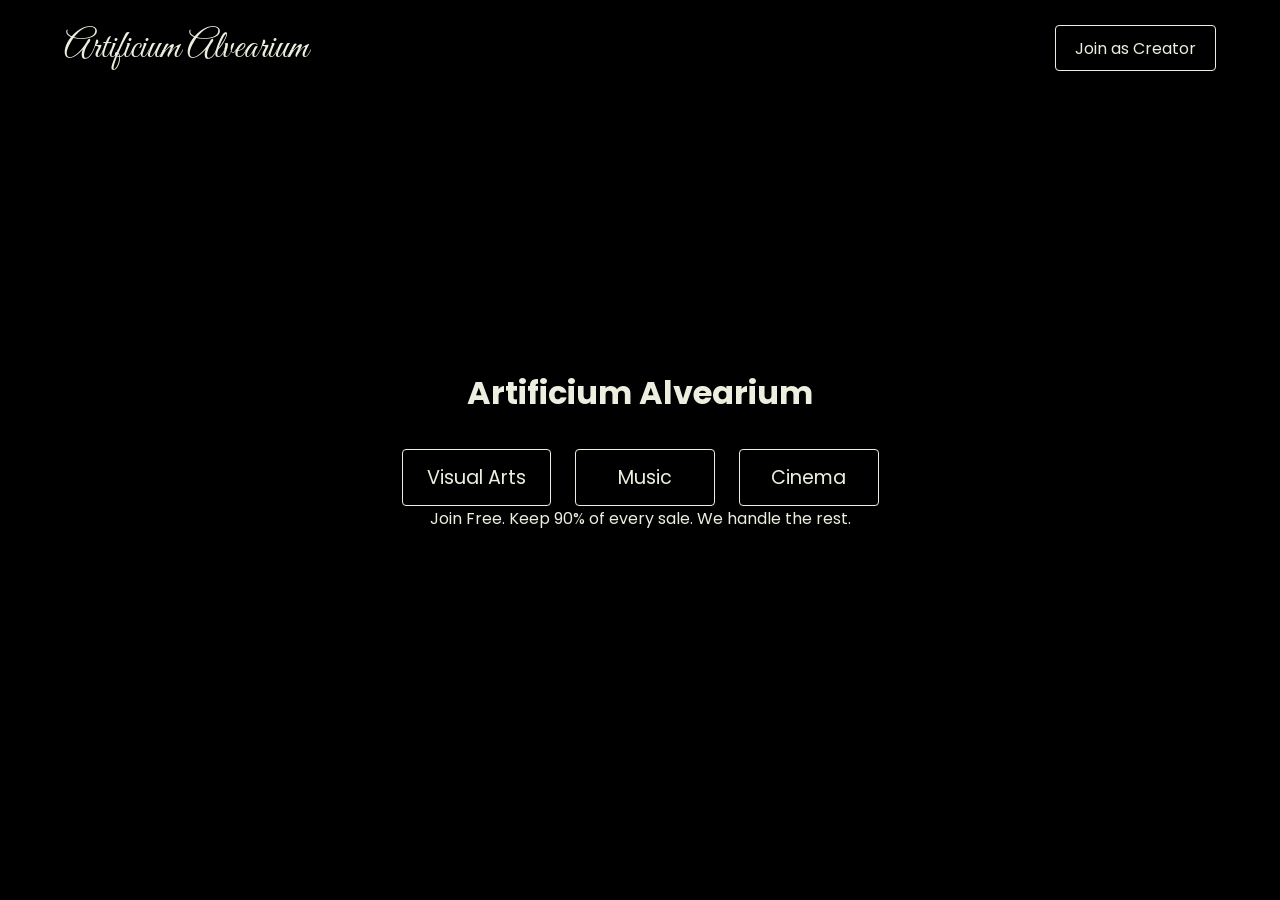
==== index.html @ 43b589f0 "Update index.html" ====
<!DOCTYPE html>
<html lang="en">
<head>
  <meta charset="UTF-8" />
  <meta name="viewport" content="width=device-width, initial-scale=1.0"/>
  <title>ArtHive – Support Independent Artists</title>
  <link rel="stylesheet" href="style.css" />
<link href="https://fonts.googleapis.com/css2?family=Great+Vibes&family=Poppins:wght@400;500;600;700&display=swap" rel="stylesheet">
</head>
<body>
<body>
  <!-- Header -->
  <header>
    <div class="logo">Artificium Alvearium</div>
    <a href="https://tally.so/r/mBy9N4" class="join-btn">Join as Creator</a>
  </header>

  <!-- Hero Content -->
  <main class="hero">
    <!-- Main Title -->
    <h1 class="main-title">Artificium Alvearium</h1>

    <!-- Category Buttons -->
    <div class="category-buttons">
      <a href="#visual" class="category-btn">Visual Arts</a>
      <a href="#music" class="category-btn">Music</a>
      <a href="#cinema" class="category-btn">Cinema</a>
    </div>

    <!-- Post-Animation Text -->
    <p class="tagline" id="tagline">
      Join Free. Keep 90% of every sale. We handle the rest.
    </p>
  </main>

  <!-- Animated "more than a billion" -->
  <div class="billion">more than a billion</div>

  <script src="script.js"></script>
</body>
</body>
</html>
---- style.css ----
/* Reset & Dark Background */
* {
  margin: 0;
  padding: 0;
  box-sizing: border-box;
}

body {
  background: #000;
  color: #ECEEDF;
  font-family: 'Poppins', sans-serif;
  min-height: 100vh;
  overflow-x: hidden;
  position: relative;
}

/* Header with Logo & Button */
header {
  position: fixed;
  top: 0;
  left: 0;
  width: 100%;
  padding: 1.5rem 5%;
  display: flex;
  justify-content: space-between;
  align-items: center;
  z-index: 100;
  background: transparent;
}

.logo {
  font-family: 'Great Vibes', cursive;
  font-size: 2.4rem;
  color: #ECEEDF;
  text-decoration: none;
}

.join-btn {
  background: none;
  color: #ECEEDF;
  border: 1px solid #ECEEDF;
  padding: 0.6rem 1.2rem;
  font-size: 1rem;
  cursor: pointer;
  transition: 0.3s;
  text-decoration: none;
  border-radius: 4px;
}

.join-btn:hover {
  background: rgba(236, 237, 223, 0.1);
}

/* Hero Section – Full Screen Black */
.hero {
  min-height: 100vh;
  display: flex;
  flex-direction: column;
  justify-content: center;
  align-items: center;
  text-align: center;
  padding: 2rem;
  position: relative;
}

/* Category Buttons */
.category-buttons {
  display: flex;
  gap: 1.5rem;
  margin-top: 2rem;
}

.category-btn {
  background: none;
  color: #ECEEDF;
  border: 1px solid #ECEEDF;
  padding: 0.8rem 1.5rem;
  font-size: 1.2rem;
  cursor: pointer;
  transition: 0.3s;
  text-decoration: none;
  border-radius: 4px;
  min-width: 140px;
}

.category-btn:hover {
  background: rgba(236, 237, 223, 0.1);
  transform: translateY(-2px);
}

/* Animated "more than a billion" */
.billion {
  position: fixed;
  bottom: 1rem;
  right: 100%;
  font-family: 'Brush Script MT', cursive;
  font-size: 1.5rem;
  color: #ECEEDF;
  white-space: nowrap;
  animation: slideLeft 60s linear infinite;
  z-index: 200;
}

@keyframes slideLeft {
  0% {
    right: 100%;
    opacity: 0;
  }
  5% {
    opacity: 1;
  }
  95% {
    opacity: 1;
  }
  100% {
    left: 100%;
    opacity: 0;
  }
}

/* Google Fonts */
@import url('https://fonts.googleapis.com/css2?family=Poppins:wght@400;500;600;700&display=swap');
/* Note: "Gothic Los Angeles" is not on Google Fonts — we'll load it manually */
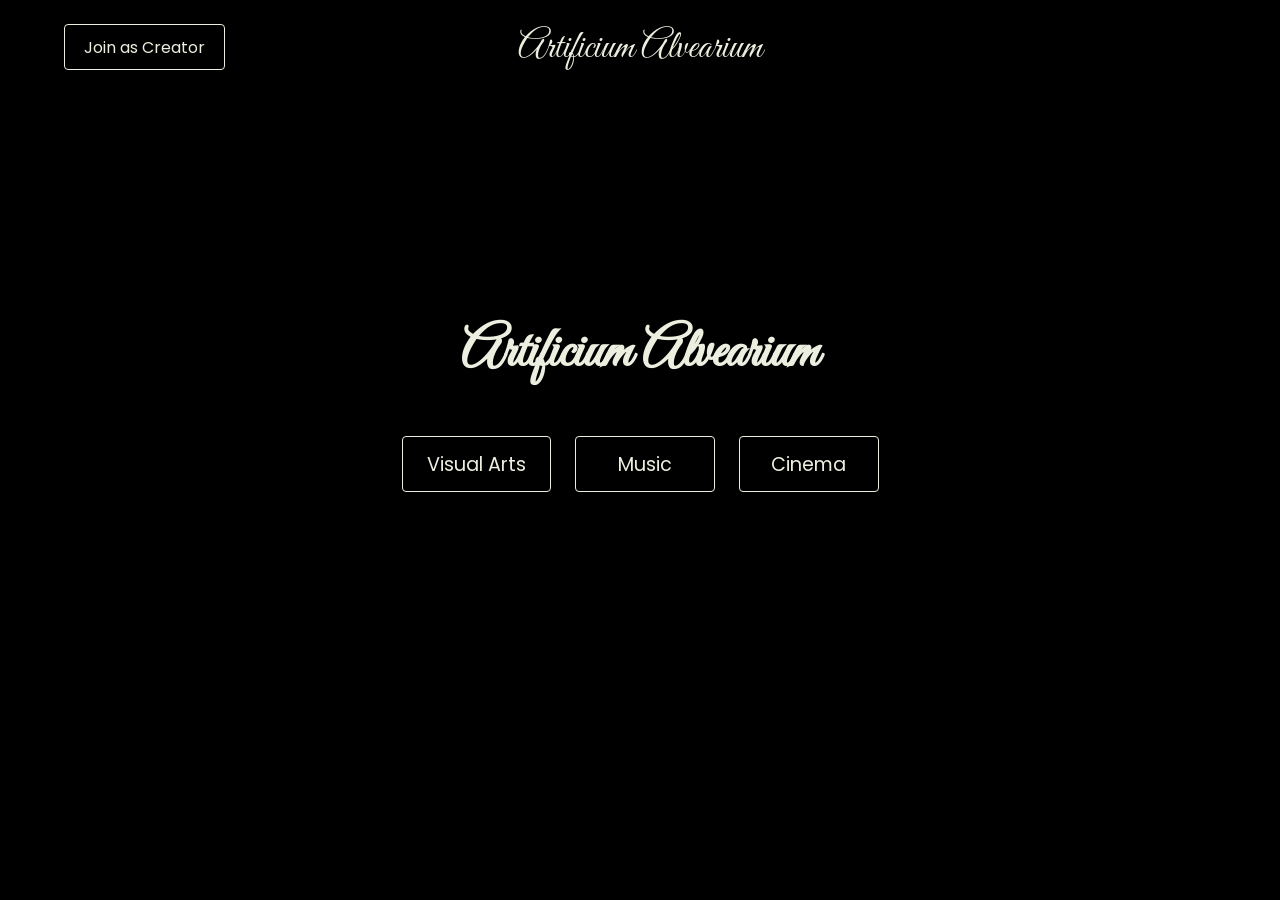
==== commit ecc5cd32: "Update index.html" ====
--- a/index.html
+++ b/index.html
@@ -3,11 +3,10 @@
 <head>
   <meta charset="UTF-8" />
   <meta name="viewport" content="width=device-width, initial-scale=1.0"/>
-  <title>ArtHive – Support Independent Artists</title>
+  <title>Artificium Alvearium</title>
   <link rel="stylesheet" href="style.css" />
-<link href="https://fonts.googleapis.com/css2?family=Great+Vibes&family=Poppins:wght@400;500;600;700&display=swap" rel="stylesheet">
+  <link href="https://fonts.googleapis.com/css2?family=Great+Vibes&family=Poppins:wght@400;500;600;700&display=swap" rel="stylesheet">
 </head>
-<body>
 <body>
   <!-- Header -->
   <header>
@@ -22,7 +21,7 @@
 
     <!-- Category Buttons -->
     <div class="category-buttons">
-      <a href="#visual" class="category-btn">Visual Arts</a>
+      <a href="gallery.html" class="category-btn">Visual Arts</a>
       <a href="#music" class="category-btn">Music</a>
       <a href="#cinema" class="category-btn">Cinema</a>
     </div>
@@ -38,7 +37,4 @@
 
   <script src="script.js"></script>
 </body>
-</body>
 </html>
-
-
--- a/style.css
+++ b/style.css
@@ -1,3 +1,6 @@
+/* Google Fonts - Must be at top */
+@import url('https://fonts.googleapis.com/css2?family=Great+Vibes&family=Poppins:wght@400;500;600;700&display=swap');
+
 /* Reset & Dark Background */
 * {
   margin: 0;
@@ -28,11 +31,16 @@
   background: transparent;
 }
 
+/* Logo - Centered at Top */
 .logo {
   font-family: 'Great Vibes', cursive;
   font-size: 2.4rem;
   color: #ECEEDF;
   text-decoration: none;
+  position: absolute;
+  left: 50%;
+  transform: translateX(-50%);
+  top: 1.5rem;
 }
 
 .join-btn {
@@ -63,11 +71,27 @@
   position: relative;
 }
 
+/* Main Title Animation */
+.main-title {
+  font-family: 'Great Vibes', cursive;
+  font-size: 3.5rem;
+  color: #ECEEDF;
+  margin-bottom: 3rem;
+  opacity: 0;
+  animation: fadeIn 2s forwards 0.5s;
+}
+
+@keyframes fadeIn {
+  to {
+    opacity: 1;
+  }
+}
+
 /* Category Buttons */
 .category-buttons {
   display: flex;
   gap: 1.5rem;
-  margin-top: 2rem;
+  margin-bottom: 3rem;
 }
 
 .category-btn {
@@ -86,6 +110,17 @@
 .category-btn:hover {
   background: rgba(236, 237, 223, 0.1);
   transform: translateY(-2px);
+}
+
+/* Post-Animation Tagline */
+.tagline {
+  font-size: 1.1rem;
+  color: #ECEEDF;
+  opacity: 0;
+  text-align: center;
+  max-width: 600px;
+  margin-top: 1rem;
+  transition: opacity 1s ease-in-out;
 }
 
 /* Animated "more than a billion" */
@@ -117,8 +152,3 @@
     opacity: 0;
   }
 }
-
-/* Google Fonts */
-@import url('https://fonts.googleapis.com/css2?family=Poppins:wght@400;500;600;700&display=swap');
-/* Note: "Gothic Los Angeles" is not on Google Fonts — we'll load it manually */
-
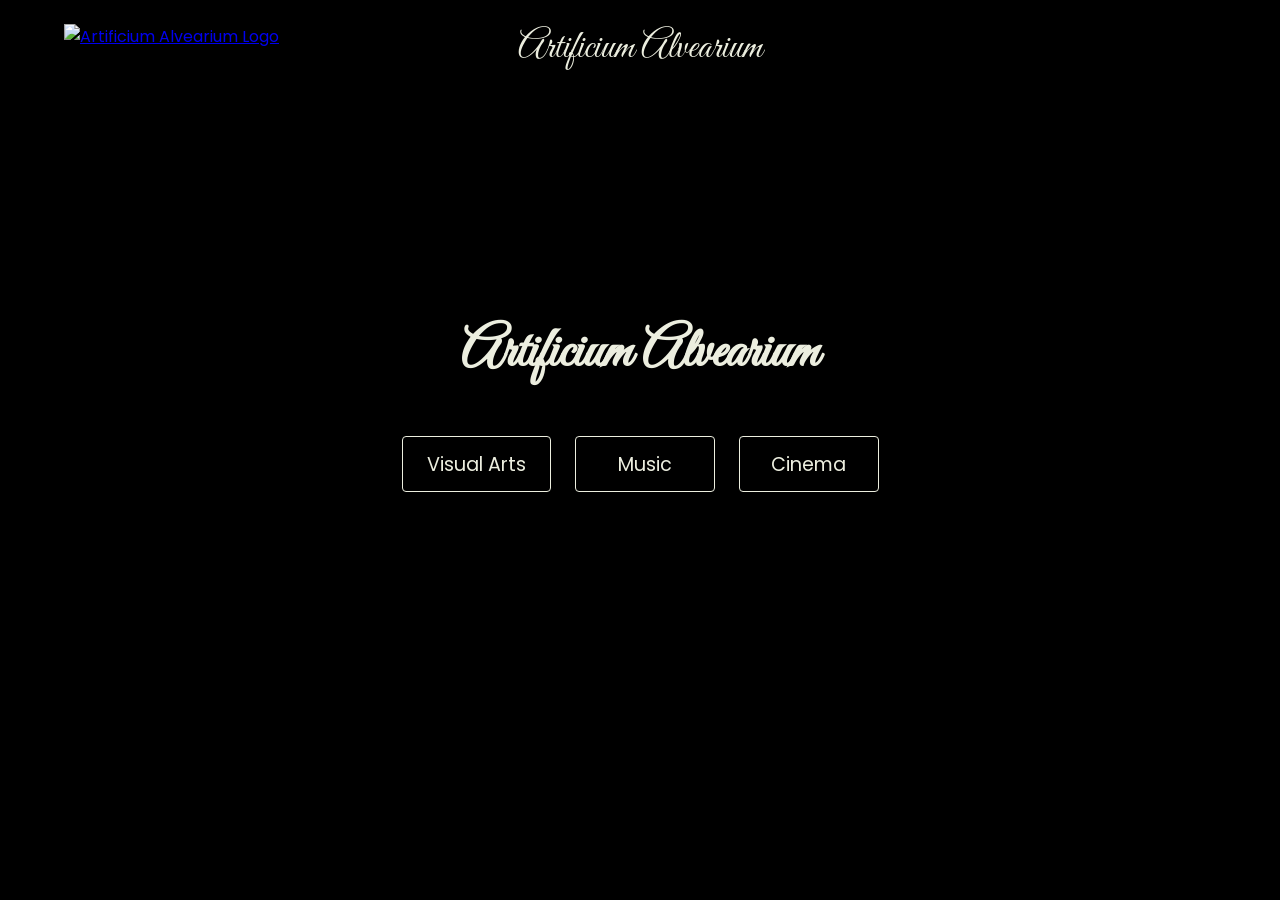
==== commit ed6f7666: "Update index.html" ====
--- a/index.html
+++ b/index.html
@@ -11,7 +11,9 @@
   <!-- Header -->
   <header>
     <div class="logo">Artificium Alvearium</div>
-    <a href="https://tally.so/r/mBy9N4" class="join-btn">Join as Creator</a>
+   <a href="https://tally.so/r/mBy9N4" class="logo-link">
+  <img src="logo.png" alt="Artificium Alvearium Logo" class="logo-img" />
+</a>
   </header>
 
   <!-- Hero Content -->
@@ -38,3 +40,4 @@
   <script src="script.js"></script>
 </body>
 </html>
+
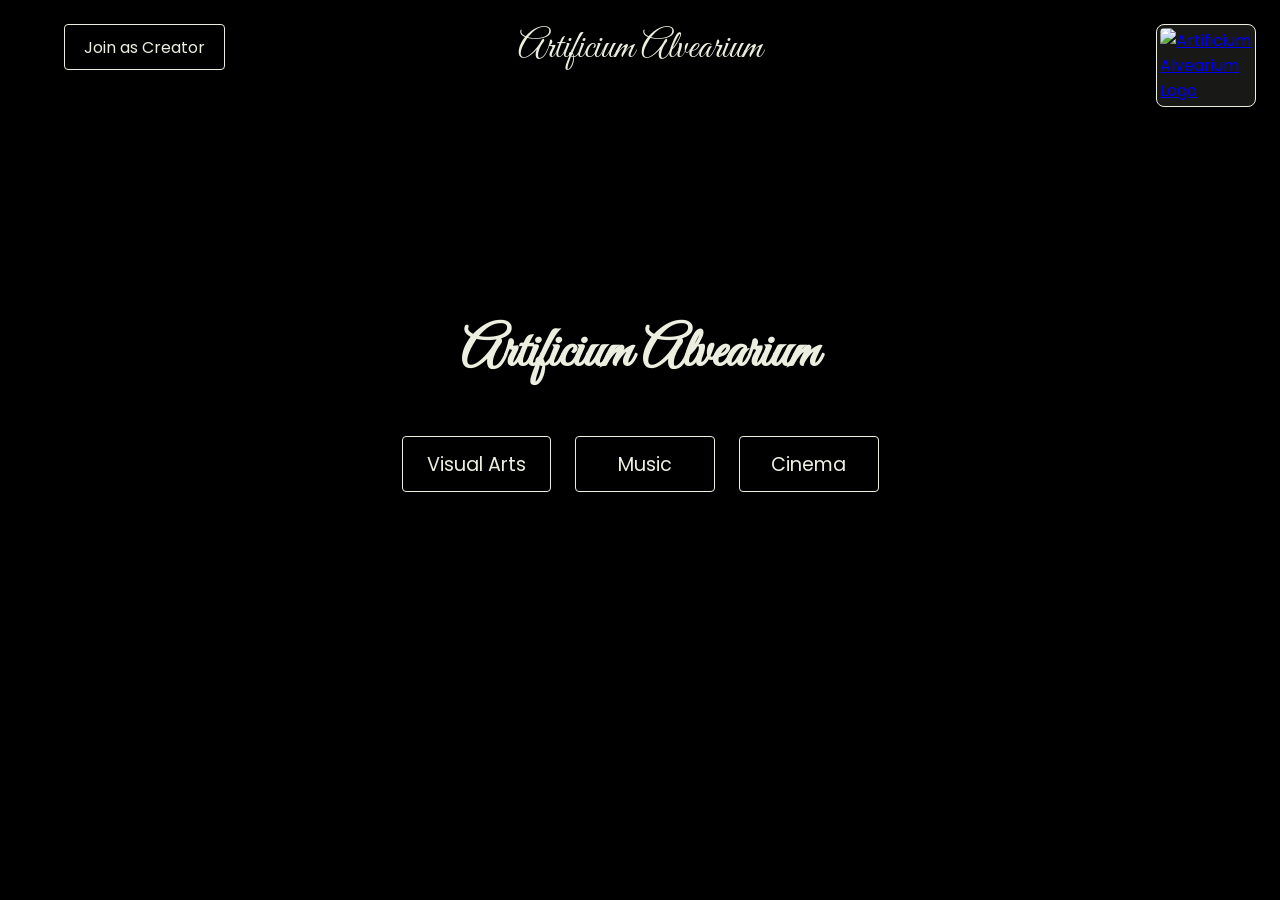
==== commit 2a049c4c: "Update index.html" ====
--- a/index.html
+++ b/index.html
@@ -11,9 +11,14 @@
   <!-- Header -->
   <header>
     <div class="logo">Artificium Alvearium</div>
-   <a href="https://tally.so/r/mBy9N4" class="logo-link">
-  <img src="logo.png" alt="Artificium Alvearium Logo" class="logo-img" />
-</a>
+
+    <!-- Join as Creator Button -->
+    <a href="https://tally.so/r/mBy9N4" class="join-btn">Join as Creator</a>
+
+    <!-- Logo Image -->
+    <a href="https://tally.so/r/mBy9N4" class="logo-link">
+      <img src="logo.png" alt="Artificium Alvearium Logo" class="logo-img" />
+    </a>
   </header>
 
   <!-- Hero Content -->
@@ -40,4 +45,3 @@
   <script src="script.js"></script>
 </body>
 </html>
-
--- a/style.css
+++ b/style.css
@@ -152,3 +152,26 @@
     opacity: 0;
   }
 }
+/* Logo in Top Right */
+.logo-link {
+  position: absolute;
+  top: 1.5rem;
+  right: 1.5rem;
+  display: block;
+  width: 100px;
+  height: auto;
+  transition: transform 0.3s ease;
+}
+
+.logo-img {
+  width: 100%;
+  height: auto;
+  border: 1px solid #ECEEDF;
+  border-radius: 8px;
+  background: rgba(236, 237, 223, 0.1);
+  padding: 0.2rem;
+}
+
+.logo-link:hover {
+  transform: scale(1.05);
+}
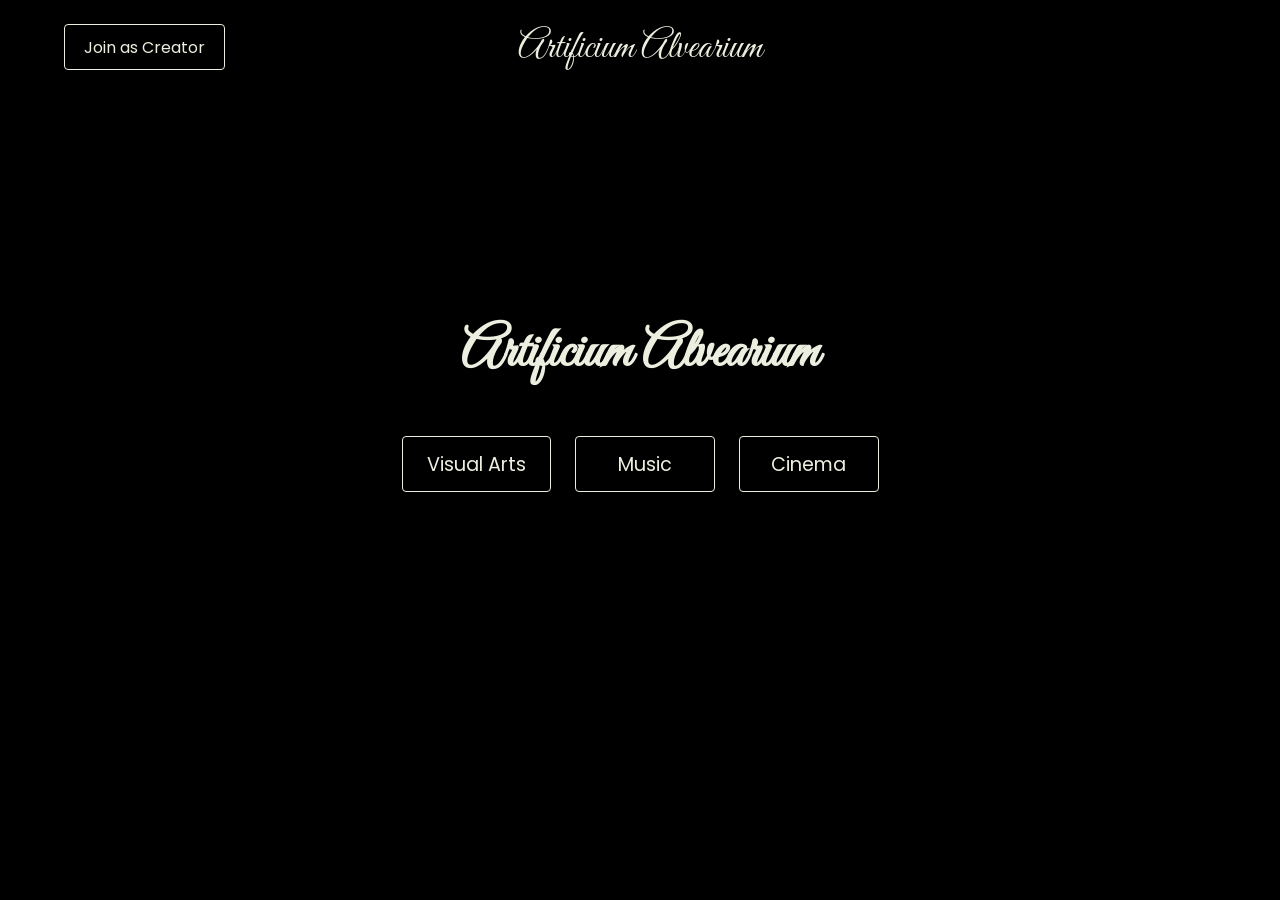
==== commit 3d77e872: "Update index.html" ====
--- a/index.html
+++ b/index.html
@@ -11,14 +11,7 @@
   <!-- Header -->
   <header>
     <div class="logo">Artificium Alvearium</div>
-
-    <!-- Join as Creator Button -->
     <a href="https://tally.so/r/mBy9N4" class="join-btn">Join as Creator</a>
-
-    <!-- Logo Image -->
-    <a href="https://tally.so/r/mBy9N4" class="logo-link">
-      <img src="logo.png" alt="Artificium Alvearium Logo" class="logo-img" />
-    </a>
   </header>
 
   <!-- Hero Content -->
--- a/style.css
+++ b/style.css
@@ -17,7 +17,7 @@
   position: relative;
 }
 
-/* Header with Logo & Button */
+/* Header */
 header {
   position: fixed;
   top: 0;
@@ -43,6 +43,7 @@
   top: 1.5rem;
 }
 
+/* Join as Creator Button */
 .join-btn {
   background: none;
   color: #ECEEDF;
@@ -59,7 +60,7 @@
   background: rgba(236, 237, 223, 0.1);
 }
 
-/* Hero Section – Full Screen Black */
+/* Hero Section */
 .hero {
   min-height: 100vh;
   display: flex;
@@ -152,7 +153,8 @@
     opacity: 0;
   }
 }
-/* Logo in Top Right */
+
+/* Logo in Top Right Corner */
 .logo-link {
   position: absolute;
   top: 1.5rem;
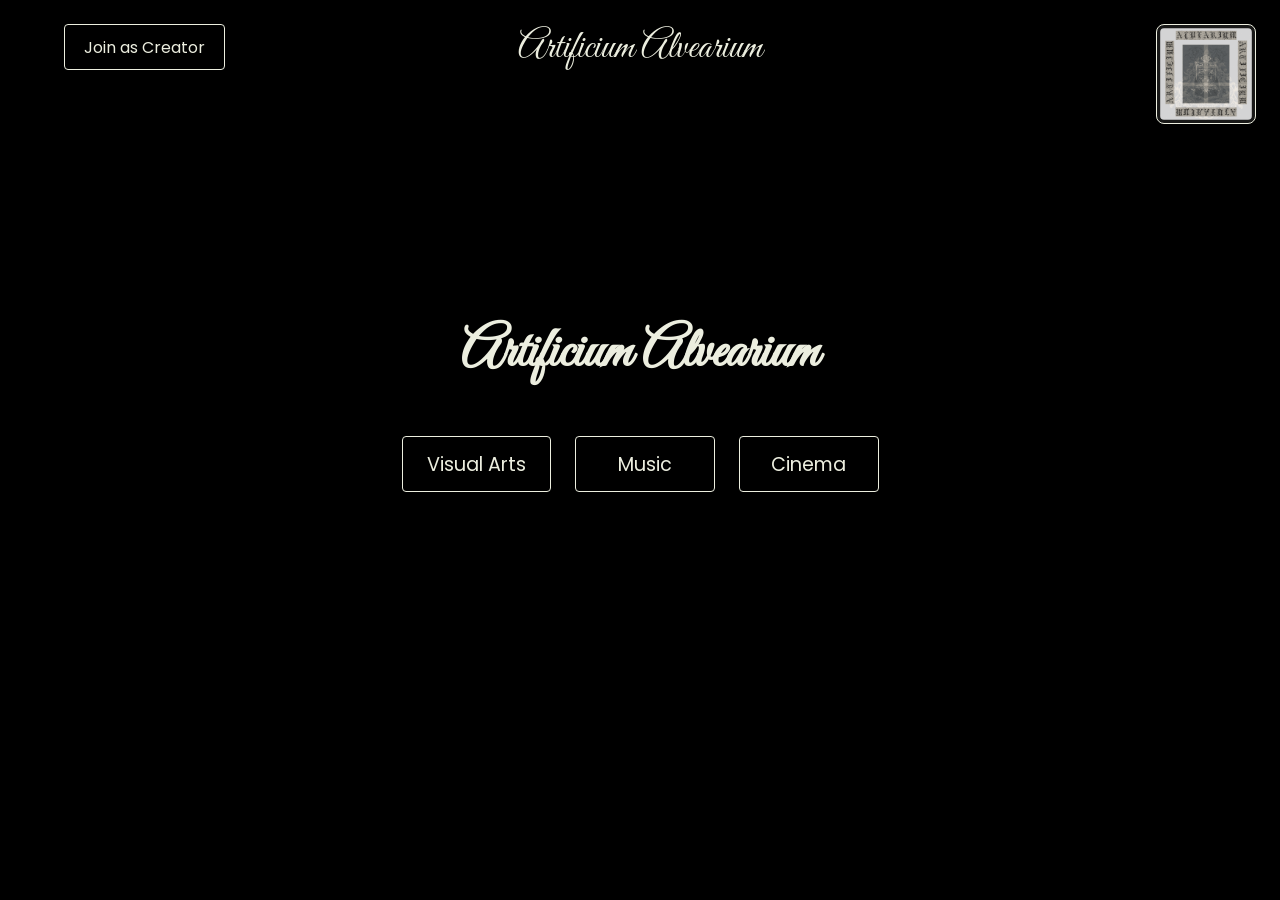
==== commit 325646cf: "Update index.html" ====
--- a/index.html
+++ b/index.html
@@ -12,6 +12,9 @@
   <header>
     <div class="logo">Artificium Alvearium</div>
     <a href="https://tally.so/r/mBy9N4" class="join-btn">Join as Creator</a>
+    <a href="https://tally.so/r/mBy9N4" class="logo-link">
+      <img src="logo.png" alt="Artificium Alvearium Logo" class="logo-img" />
+    </a>
   </header>
 
   <!-- Hero Content -->
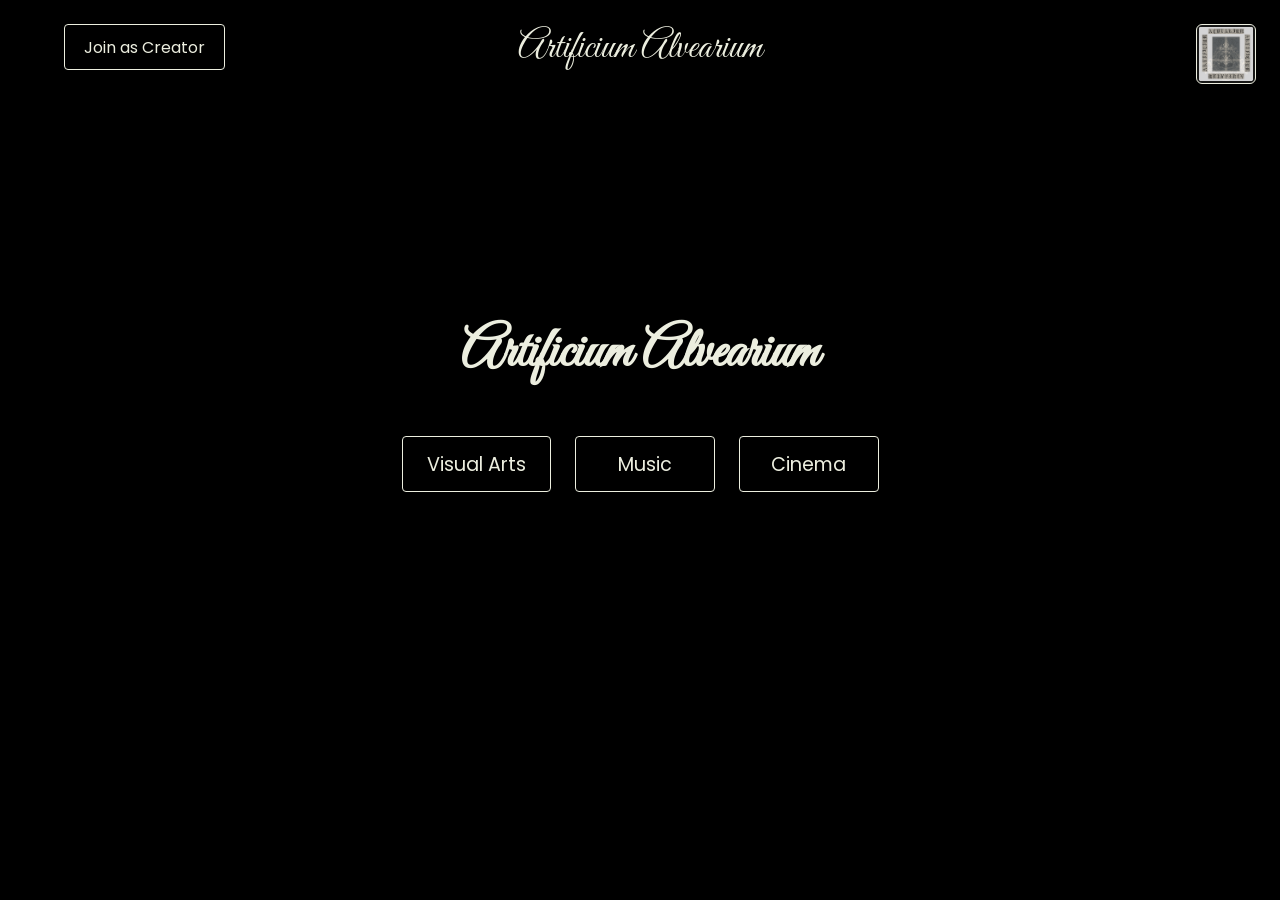
==== commit 12e7bfbc: "Update index.html" ====
--- a/index.html
+++ b/index.html
@@ -26,7 +26,7 @@
     <div class="category-buttons">
       <a href="gallery.html" class="category-btn">Visual Arts</a>
       <a href="#music" class="category-btn">Music</a>
-      <a href="#cinema" class="category-btn">Cinema</a>
+      <a href="cinema.html" class="category-btn">Cinema</a>
     </div>
 
     <!-- Post-Animation Text -->
@@ -41,3 +41,4 @@
   <script src="script.js"></script>
 </body>
 </html>
+
--- a/style.css
+++ b/style.css
@@ -159,21 +159,22 @@
   position: absolute;
   top: 1.5rem;
   right: 1.5rem;
-  display: block;
-  width: 100px;
+  width: 60px;
   height: auto;
   transition: transform 0.3s ease;
+  z-index: 90;
 }
 
 .logo-img {
   width: 100%;
   height: auto;
   border: 1px solid #ECEEDF;
-  border-radius: 8px;
+  border-radius: 6px;
   background: rgba(236, 237, 223, 0.1);
-  padding: 0.2rem;
+  padding: 0.1rem;
 }
 
 .logo-link:hover {
   transform: scale(1.05);
 }
+
